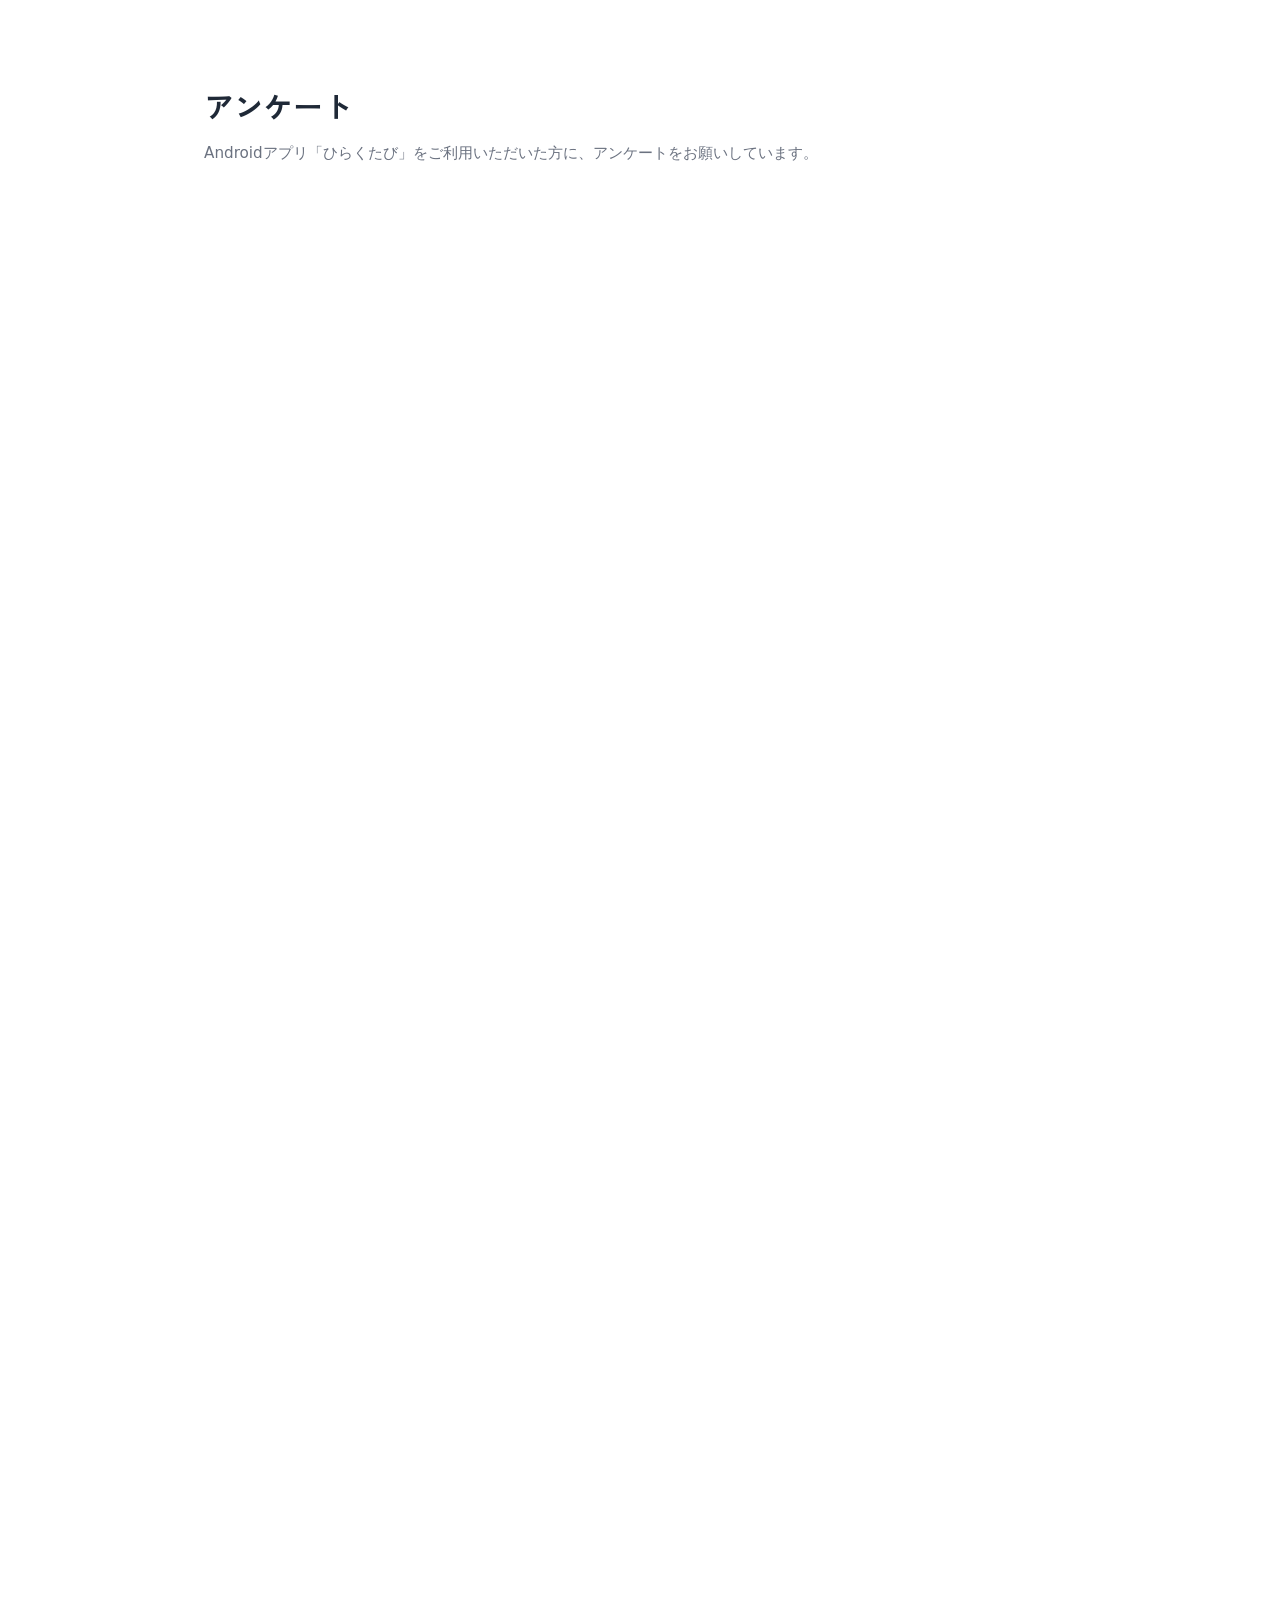
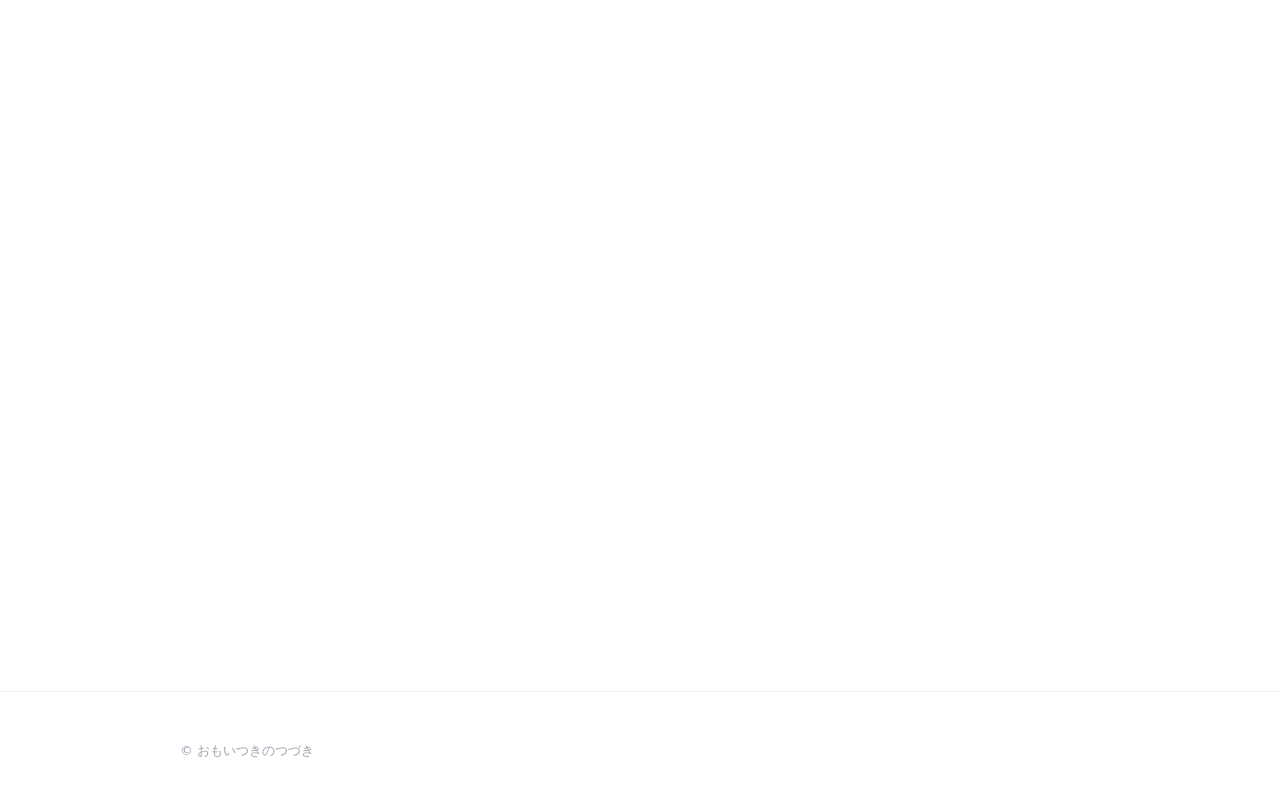
==== hirakutabi/survey/index.html @ 5fdec584 "Create omotsuzu site and Hirakutabi pages" ====
<!DOCTYPE html>
<html lang="ja">
<head>
  <meta charset="UTF-8">
  <meta name="viewport" content="width=device-width, initial-scale=1.0">
  <title>アンケート | おもいつきのつづき</title>
  <meta name="description" content="学習アプリ「ひらくたび」についてのアンケートです。">
  <meta name="robots" content="noindex, nofollow, noarchive">
  
  <!-- Favicon -->
  <link rel="icon" href="../favicon.ico" sizes="any">
  <link rel="icon" href="../favicon.png" type="image/png">
  <link rel="apple-touch-icon" href="../apple-touch-icon.png">

  <!-- Google Fonts: Zen Kaku Gothic New -->
  <link rel="preconnect" href="https://fonts.googleapis.com">
  <link rel="preconnect" href="https://fonts.gstatic.com" crossorigin>
  <link href="https://fonts.googleapis.com/css2?family=Zen+Kaku+Gothic+New:wght@500;700&display=swap" rel="stylesheet">

  <link rel="stylesheet" href="../css/style.css">
</head>
<body class="survey-standalone">
  <main class="main-content">
    
    <div class="page-header">
      <h1 class="page-title">アンケート</h1>
      <p class="page-subtitle">Androidアプリ「ひらくたび」をご利用いただいた方に、アンケートをお願いしています。</p>
    </div>

    <iframe src="https://docs.google.com/forms/d/e/1FAIpQLSchRiVgLgGL_XYzbhzI0G4W3IaTPYJykDXBEV6AF2oDt5JIxA/viewform?embedded=true" width="640" height="1996" frameborder="0" marginheight="0" marginwidth="0">読み込んでいます…</iframe>

  </main>

  <footer class="site-footer">
    <div class="footer-container">
      <p class="copyright">&copy; おもいつきのつづき</p>
    </div>
  </footer>
</body>
</html>
---- hirakutabi/css/style.css ----
@import url('https://fonts.googleapis.com/css2?family=Zen+Kaku+Gothic+New:wght@500;700&display=swap');

:root {
  /* Hirakutabi Subtle Accent Color System */
  --primary: #0d5c63;              /* 青緑 (Teal Accent) */
  --primary-hover: #084348;
  --primary-light: #f0f7f7;
  
  --bg-warm: #f7f3eb;             /* ベージュ (Beige Accent) */
  --bg-warm-border: #e8e2d5;
  
  --bg-main: #ffffff;
  --bg-sub: #faf9f6;
  --bg-card: #ffffff;
  
  --text-main: #1f2937;            /* やわらかいダークグレー */
  --text-muted: #6b7280;
  --text-light: #9ca3af;
  
  --border-color: #f3f4f6;
  --border-strong: #e5e7eb;
  
  --radius-sm: 8px;
  --radius-md: 12px;
  --radius-lg: 16px;
  
  --transition-fast: 0.15s cubic-bezier(0.4, 0, 0.2, 1);
  --transition-normal: 0.2s cubic-bezier(0.4, 0, 0.2, 1);
}

/* Base Styles */
* {
  box-sizing: border-box;
  margin: 0;
  padding: 0;
}

html {
  font-size: 16px;
  scroll-behavior: smooth;
}

/* 本文・ナビ・ボタンは OS標準 system-ui */
body {
  font-family: system-ui, -apple-system, BlinkMacSystemFont, "Hiragino Sans", "Yu Gothic", sans-serif;
  color: var(--text-main);
  background-color: var(--bg-main);
  min-height: 100vh;
  display: flex;
  flex-direction: column;
  line-height: 1.75;
  -webkit-font-smoothing: antialiased;
}

/* ブランド名および主要見出しは Zen Kaku Gothic New */
.site-brand,
h1,
h2,
.hero-app-name,
.page-title,
.section-title-minimal {
  font-family: 'Zen Kaku Gothic New', sans-serif;
  font-weight: 600;
}

/* Accessibility: Focus Visible */
:focus-visible {
  outline: 2px solid var(--primary);
  outline-offset: 3px;
  border-radius: 4px;
}

button:focus:not(:focus-visible),
a:focus:not(:focus-visible),
summary:focus:not(:focus-visible) {
  outline: none;
}

/* Header & Navigation */
.site-header {
  background: rgba(255, 255, 255, 0.95);
  backdrop-filter: blur(8px);
  -webkit-backdrop-filter: blur(8px);
  border-bottom: 1px solid var(--border-color);
  position: sticky;
  top: 0;
  z-index: 100;
}

.header-container {
  max-width: 920px;
  margin: 0 auto;
  padding: 1.1rem 1.5rem;
  display: flex;
  align-items: center;
  justify-content: space-between;
}

/* ヘッダーブランド: 「お」アイコン削除、文字のみで構成 */
.site-brand {
  text-decoration: none;
  color: var(--text-main);
  font-size: 1.15rem;
  font-weight: 600;
  letter-spacing: 0.02em;
  white-space: nowrap;
  transition: opacity var(--transition-fast);
}

.site-brand:hover {
  opacity: 0.75;
}

.nav-links {
  display: flex;
  align-items: center;
  gap: 1.75rem;
  list-style: none;
}

.nav-links a {
  text-decoration: none;
  color: var(--text-muted);
  font-size: 0.9rem;
  font-weight: 500;
  transition: color var(--transition-fast);
}

.nav-links a:hover,
.nav-links a.active {
  color: var(--primary);
  font-weight: 600;
}

.mobile-menu-btn {
  display: none;
  background: none;
  border: none;
  color: var(--text-main);
  font-size: 1.35rem;
  cursor: pointer;
  padding: 0.25rem;
}

/* Main Container */
main.main-content {
  flex: 1;
  max-width: 920px;
  width: 100%;
  margin: 0 auto;
  padding: 3rem 1.5rem 5rem;
}

/* Brand Top */
.brand-page {
  min-height: 0;
}

.brand-header {
  position: static;
  background: var(--bg-main);
  backdrop-filter: none;
  -webkit-backdrop-filter: none;
}

.brand-header .header-container {
  max-width: 760px;
  padding-top: 0.8rem;
  padding-bottom: 0.8rem;
}

.brand-header .site-brand {
  color: var(--text-muted);
  font-size: 0.88rem;
  font-weight: 500;
  letter-spacing: 0.03em;
}

main.brand-home {
  flex: none;
  max-width: 760px;
  padding-top: 3.4rem;
  padding-bottom: 0;
}

.brand-intro {
  padding-bottom: 2.75rem;
  margin-bottom: 2.25rem;
  border-bottom: 1px solid var(--border-color);
}

.brand-title {
  margin-bottom: 0.75rem;
  color: var(--text-main);
  font-size: clamp(2rem, 4vw, 2.65rem);
  line-height: 1.35;
  letter-spacing: -0.02em;
}

.brand-lead {
  max-width: 700px;
  color: var(--text-muted);
  font-size: 0.98rem;
  line-height: 1.8;
}

.products-section .section-header-minimal {
  margin-bottom: 0.9rem;
}

.products-section .section-title-minimal {
  font-size: 1rem;
}

.product-list {
  display: grid;
  gap: 0.85rem;
}

.product-item {
  display: flex;
  align-items: flex-start;
  gap: 1.1rem;
  padding: 1.15rem 1.2rem;
  border: 1px solid var(--border-strong);
  border-radius: 10px;
}

.product-link-icon {
  width: 58px;
  height: 58px;
  flex-shrink: 0;
  object-fit: cover;
  border: 1px solid var(--bg-warm-border);
  border-radius: 13px;
}

.product-link-body {
  flex: 1;
  min-width: 0;
}

.product-link-body h3 {
  margin-bottom: 0.15rem;
  font-family: 'Zen Kaku Gothic New', sans-serif;
  font-size: 1.08rem;
  font-weight: 600;
}

.product-catch {
  margin-bottom: 0.15rem;
  color: var(--primary);
  font-size: 0.88rem;
  font-weight: 600;
}

.product-description {
  color: var(--text-muted);
  font-size: 0.88rem;
  line-height: 1.65;
}

.product-detail-link {
  display: inline-block;
  margin-top: 0.45rem;
  color: var(--primary);
  font-size: 0.85rem;
  font-weight: 600;
  text-decoration: none;
}

.product-detail-link:hover {
  text-decoration: underline;
  text-underline-offset: 0.2em;
}

.brand-footer {
  margin-top: 3rem;
  padding-top: 1.5rem;
  padding-bottom: 2rem;
}

.brand-footer .footer-container {
  max-width: 760px;
  gap: 0;
}

.survey-standalone main.main-content {
  padding-top: 5rem;
}

/* Hirakutabi-Focused Minimal Hero Section */
.hero-section-hirakutabi {
  display: flex;
  flex-direction: column;
  align-items: flex-start;
  margin-bottom: 3.5rem;
}

.hero-app-header {
  display: flex;
  align-items: center;
  gap: 1.25rem;
  margin-bottom: 1.25rem;
}

/* 「ひらくたび」アプリアイコン: 存在感をしっかり出すサイズ (72px) */
.hero-app-icon {
  width: 72px;
  height: 72px;
  border-radius: var(--radius-lg);
  object-fit: cover;
  flex-shrink: 0;
  border: 1px solid var(--bg-warm-border);
}

.hero-app-title-group {
  display: flex;
  flex-direction: column;
}

.hero-app-name {
  font-size: 2.2rem;
  font-weight: 700;
  letter-spacing: -0.01em;
  line-height: 1.25;
  color: var(--text-main);
}

.hero-app-catch {
  font-size: 1.1rem;
  font-weight: 600;
  color: var(--primary);
  margin-top: 0.2rem;
}

.hero-app-sub {
  color: var(--text-muted);
  font-size: 0.98rem;
  line-height: 1.7;
  margin-bottom: 1.75rem;
  max-width: 580px;
}

.hero-cta-group {
  display: flex;
  align-items: center;
  gap: 1rem;
  flex-wrap: wrap;
}

/* Accent Buttons & Badges */
.btn-primary {
  display: inline-flex;
  align-items: center;
  gap: 0.4rem;
  padding: 0.65rem 1.25rem;
  background: var(--primary);
  color: #ffffff;
  text-decoration: none;
  font-weight: 600;
  font-size: 0.9rem;
  border-radius: var(--radius-sm);
  transition: background var(--transition-fast), transform var(--transition-fast);
}

.btn-primary:hover {
  background: var(--primary-hover);
}

.status-badge-warm {
  display: inline-flex;
  align-items: center;
  padding: 0.6rem 0.95rem;
  background: var(--bg-warm);
  color: #574d3f;
  border: 1px solid var(--bg-warm-border);
  border-radius: var(--radius-sm);
  font-size: 0.82rem;
  font-weight: 500;
}

/* Minimal Section Headers */
.section-header-minimal {
  margin-bottom: 1.5rem;
}

.section-title-minimal {
  font-size: 1.2rem;
  font-weight: 600;
  color: var(--text-main);
  letter-spacing: -0.01em;
  margin-bottom: 0.35rem;
}

.section-desc-minimal {
  font-size: 0.9rem;
  color: var(--text-muted);
}

/* Minimal Grid Layout for Material Cards */
.materials-grid {
  display: grid;
  grid-template-columns: repeat(1, minmax(0, 1fr));
  gap: 1.25rem;
}

@media (min-width: 580px) {
  .materials-grid {
    grid-template-columns: repeat(2, minmax(0, 1fr));
  }
}

@media (min-width: 860px) {
  .materials-grid {
    grid-template-columns: repeat(3, minmax(0, 1fr));
  }
}

/* Minimal Material Card */
.material-card {
  background: var(--bg-card);
  border: 1px solid var(--border-strong);
  border-radius: var(--radius-md);
  padding: 1.25rem;
  display: flex;
  flex-direction: column;
  text-decoration: none;
  color: inherit;
  transition: border-color var(--transition-fast), transform var(--transition-fast);
}

.material-card:hover {
  border-color: var(--primary);
  transform: translateY(-2px);
}

.card-image-wrapper {
  width: 100%;
  aspect-ratio: 1 / 1;
  max-height: 160px;
  background: var(--bg-sub);
  border-radius: var(--radius-sm);
  margin-bottom: 1rem;
  overflow: hidden;
  display: flex;
  align-items: center;
  justify-content: center;
  border: 1px solid var(--border-color);
  padding: 0.75rem;
}

.card-image-wrapper img {
  width: 100%;
  height: 100%;
  object-fit: contain;
}

.card-body {
  display: flex;
  flex-direction: column;
  flex: 1;
}

.card-title {
  font-size: 0.98rem;
  font-weight: 600;
  font-family: 'Zen Kaku Gothic New', sans-serif;
  line-height: 1.4;
  margin-bottom: 0.35rem;
  color: var(--text-main);
}

.card-desc {
  font-size: 0.85rem;
  color: var(--text-muted);
  margin-bottom: 1.25rem;
  flex: 1;
  line-height: 1.6;
}

.card-footer {
  display: flex;
  align-items: center;
  justify-content: space-between;
  padding-top: 0.75rem;
  border-top: 1px solid var(--border-color);
}

.file-type-badge {
  font-size: 0.72rem;
  font-weight: 500;
  color: var(--text-light);
}

.download-btn {
  font-size: 0.85rem;
  font-weight: 600;
  color: var(--primary);
  display: inline-flex;
  align-items: center;
  gap: 0.25rem;
}

.material-card:hover .download-btn {
  color: var(--primary-hover);
}

/* Page Containers */
.page-header {
  margin-bottom: 2.5rem;
}

.page-title {
  font-size: 1.85rem;
  font-weight: 600;
  color: var(--text-main);
  letter-spacing: -0.01em;
  margin-bottom: 0.5rem;
}

.page-subtitle {
  color: var(--text-muted);
  font-size: 0.95rem;
}

.content-block {
  margin-bottom: 3rem;
}

.content-block h2 {
  font-size: 1.15rem;
  font-weight: 600;
  font-family: 'Zen Kaku Gothic New', sans-serif;
  margin: 1.75rem 0 0.75rem;
  color: var(--text-main);
}

.content-block h2:first-child {
  margin-top: 0;
}

.content-block p {
  margin-bottom: 1rem;
  font-size: 0.95rem;
  color: var(--text-main);
  line-height: 1.8;
}

.content-block ul, .content-block ol {
  margin-bottom: 1rem;
  padding-left: 1.4rem;
}

.content-block li {
  margin-bottom: 0.4rem;
  font-size: 0.95rem;
  color: var(--text-main);
}

/* Native FAQ Accordion */
.faq-list {
  display: flex;
  flex-direction: column;
  gap: 0.75rem;
}

details.faq-item {
  background: var(--bg-card);
  border: 1px solid var(--border-strong);
  border-radius: var(--radius-md);
  overflow: hidden;
  transition: border-color var(--transition-fast);
}

details.faq-item[open] {
  border-color: var(--primary);
}

summary.faq-question {
  padding: 1.1rem 1.25rem;
  font-size: 0.98rem;
  font-weight: 600;
  color: var(--text-main);
  cursor: pointer;
  display: flex;
  align-items: center;
  justify-content: space-between;
  gap: 1rem;
  list-style: none;
  user-select: none;
}

summary.faq-question::-webkit-details-marker {
  display: none;
}

.faq-q-tag {
  font-weight: 700;
  color: var(--primary);
  margin-right: 0.5rem;
}

.faq-toggle-icon {
  font-size: 0.85rem;
  color: var(--text-light);
  transition: transform var(--transition-normal);
}

details[open] summary.faq-question .faq-toggle-icon {
  transform: rotate(180deg);
  color: var(--primary);
}

.faq-answer {
  padding: 1rem 1.25rem 1.25rem;
  border-top: 1px solid var(--border-color);
  background: var(--bg-sub);
}

.faq-answer p {
  color: var(--text-main);
  font-size: 0.92rem;
  line-height: 1.75;
}

/* Minimal Footer */
.site-footer {
  background: var(--bg-main);
  border-top: 1px solid var(--border-color);
  padding: 3rem 1.5rem 2.5rem;
  margin-top: auto;
}

.footer-container {
  max-width: 920px;
  margin: 0 auto;
  display: flex;
  flex-direction: column;
  align-items: flex-start;
  gap: 1.5rem;
}

.footer-nav {
  display: flex;
  gap: 1.5rem;
  list-style: none;
  flex-wrap: wrap;
}

.footer-nav a {
  text-decoration: none;
  color: var(--text-muted);
  font-size: 0.85rem;
  transition: color var(--transition-fast);
}

.footer-nav a:hover {
  color: var(--primary);
}

.copyright {
  color: var(--text-light);
  font-size: 0.8rem;
}

/* Responsive Overrides */
@media (max-width: 640px) {
  .nav-links {
    display: none;
    position: absolute;
    top: 100%;
    left: 0;
    right: 0;
    background: #ffffff;
    flex-direction: column;
    padding: 1.25rem 1.5rem;
    border-bottom: 1px solid var(--border-strong);
    gap: 1rem;
    align-items: flex-start;
  }
  
  .nav-links.show {
    display: flex;
  }

  .mobile-menu-btn {
    display: block;
  }

  .hero-app-header {
    align-items: flex-start;
  }

  .hero-app-icon {
    width: 60px;
    height: 60px;
  }
  
  .hero-app-name {
    font-size: 1.85rem;
  }

  .hero-app-catch {
    font-size: 1.05rem;
  }

  .footer-container {
    align-items: center;
    text-align: center;
  }
  
  .footer-nav {
    justify-content: center;
  }

  main.brand-home {
    padding: 2.6rem 1.25rem 0;
  }

  .brand-intro {
    padding-bottom: 2.25rem;
    margin-bottom: 2rem;
  }

  .brand-title {
    font-size: 1.85rem;
  }

  .brand-lead {
    font-size: 0.95rem;
  }

  .brand-header .header-container {
    padding: 0.75rem 1.25rem;
  }

  .product-item {
    gap: 0.9rem;
    padding: 1rem;
  }

  .product-link-icon {
    width: 52px;
    height: 52px;
  }

  .product-description {
    overflow-wrap: anywhere;
  }

  .brand-footer {
    margin-top: 2.5rem;
    padding: 1.35rem 1.25rem 1.75rem;
  }

  .brand-footer .footer-container {
    align-items: flex-start;
    text-align: left;
  }
}
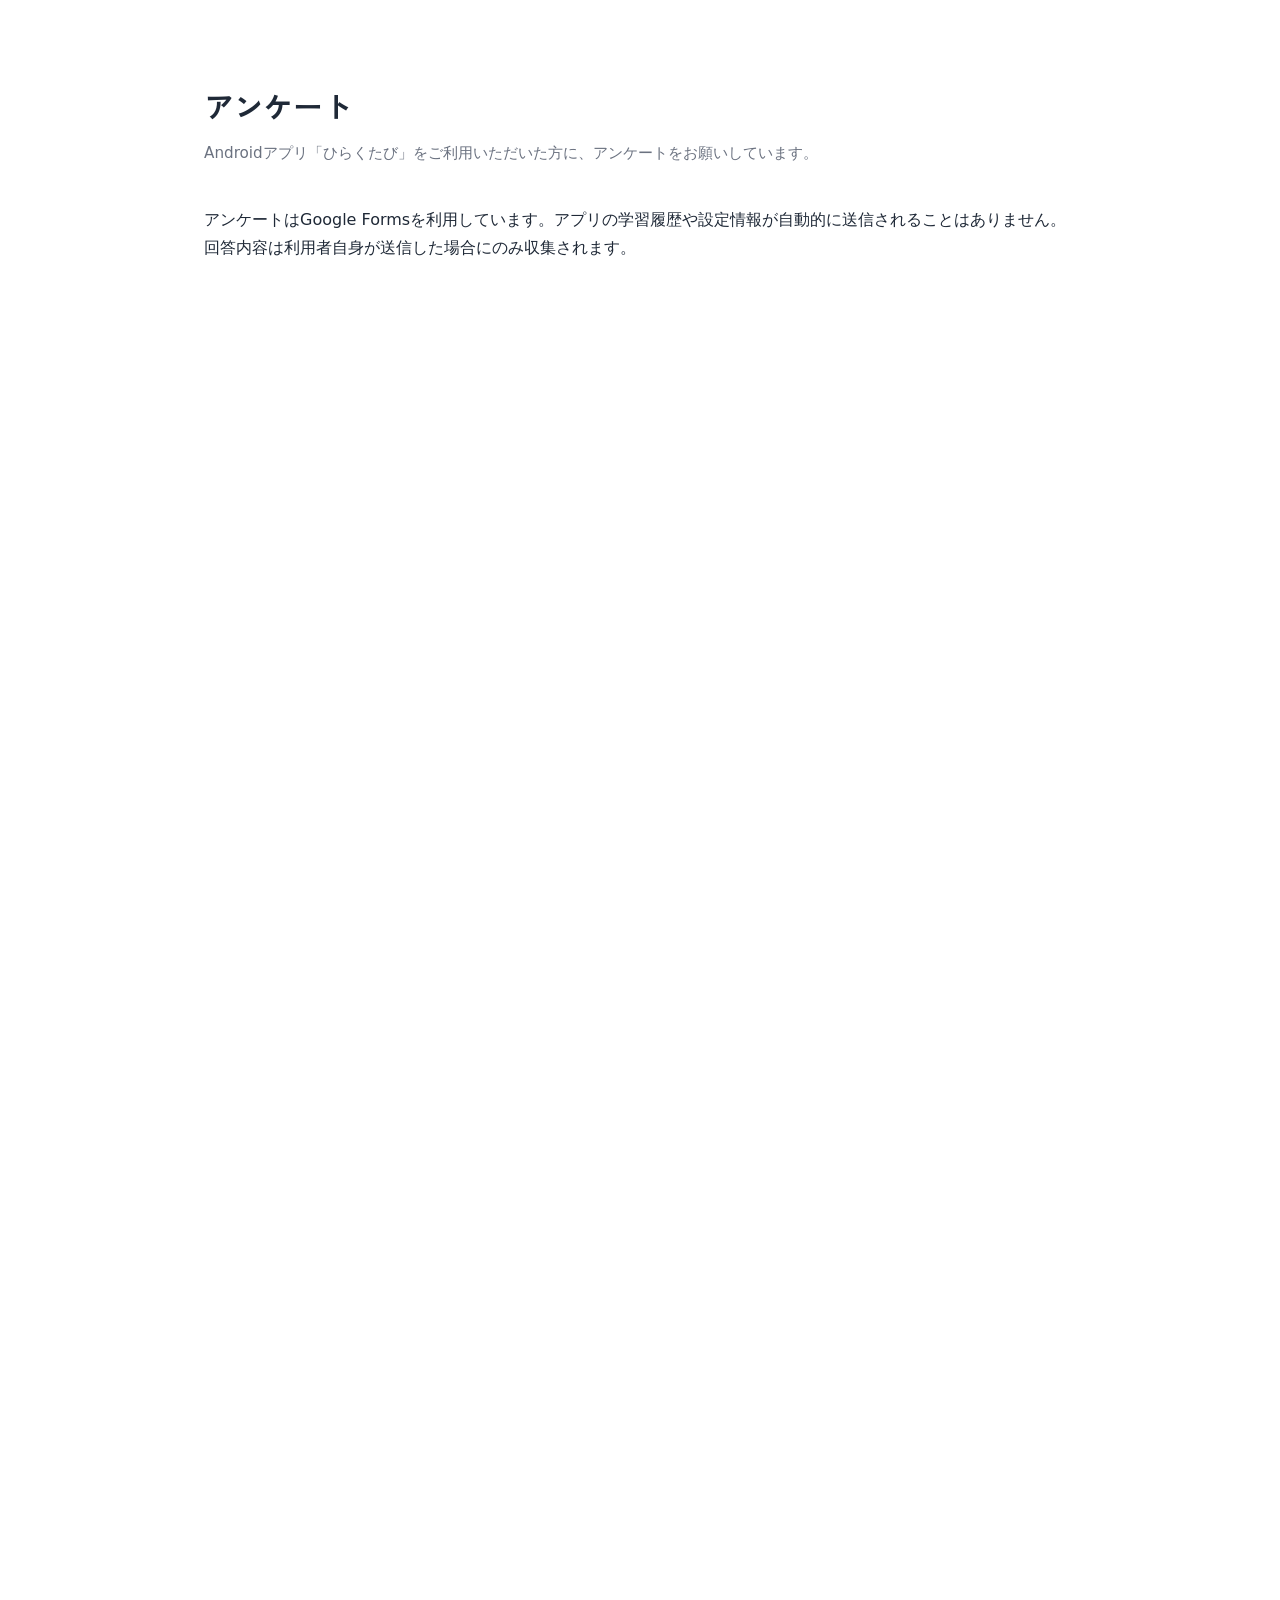
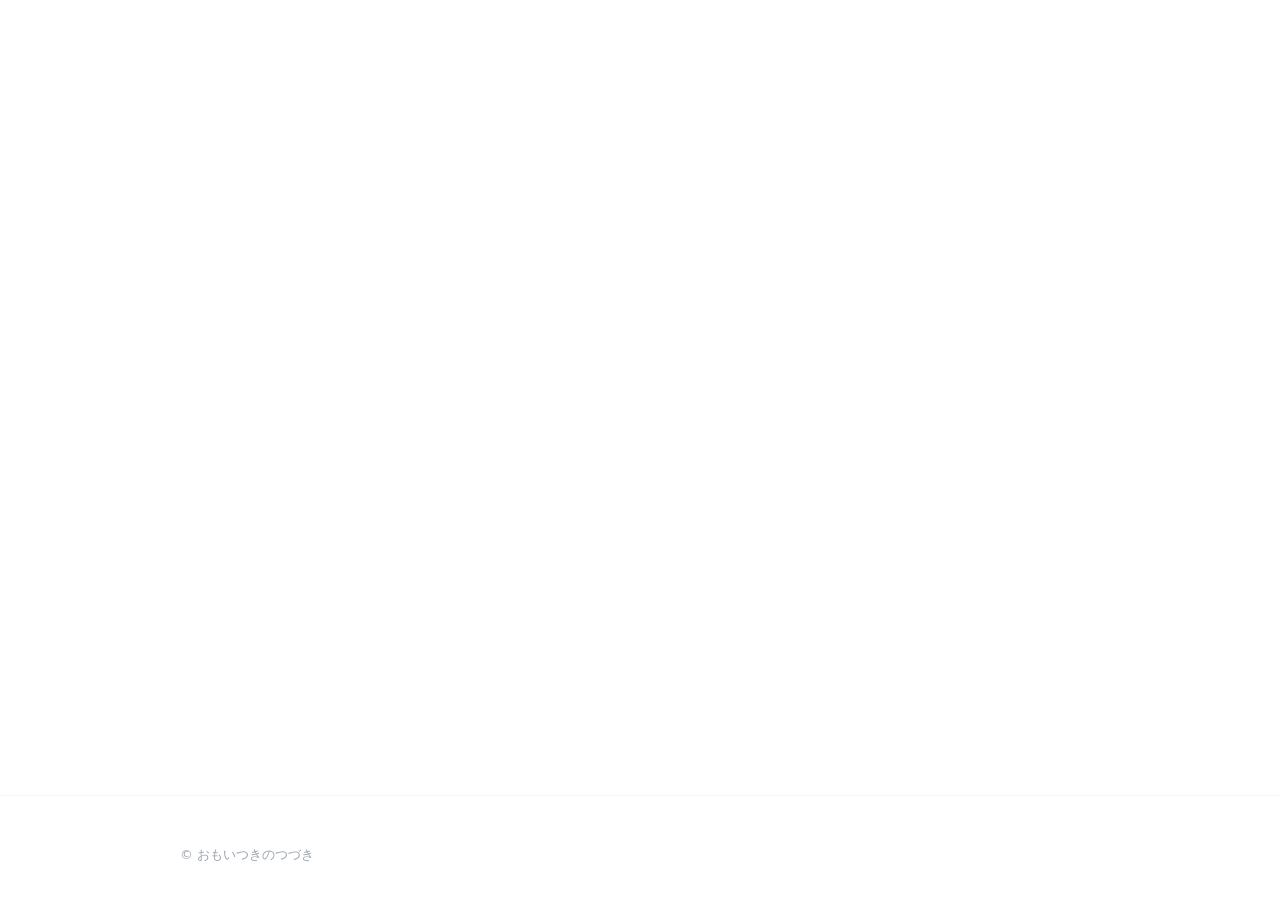
==== commit 3ed08047: "Update privacy and support content" ====
--- a/hirakutabi/survey/index.html
+++ b/hirakutabi/survey/index.html
@@ -26,7 +26,9 @@
       <h1 class="page-title">アンケート</h1>
       <p class="page-subtitle">Androidアプリ「ひらくたび」をご利用いただいた方に、アンケートをお願いしています。</p>
     </div>
-
+    <div class="content-block">
+      アンケートはGoogle Formsを利用しています。アプリの学習履歴や設定情報が自動的に送信されることはありません。回答内容は利用者自身が送信した場合にのみ収集されます。
+    </div>
     <iframe src="https://docs.google.com/forms/d/e/1FAIpQLSchRiVgLgGL_XYzbhzI0G4W3IaTPYJykDXBEV6AF2oDt5JIxA/viewform?embedded=true" width="640" height="1996" frameborder="0" marginheight="0" marginwidth="0">読み込んでいます…</iframe>
 
   </main>
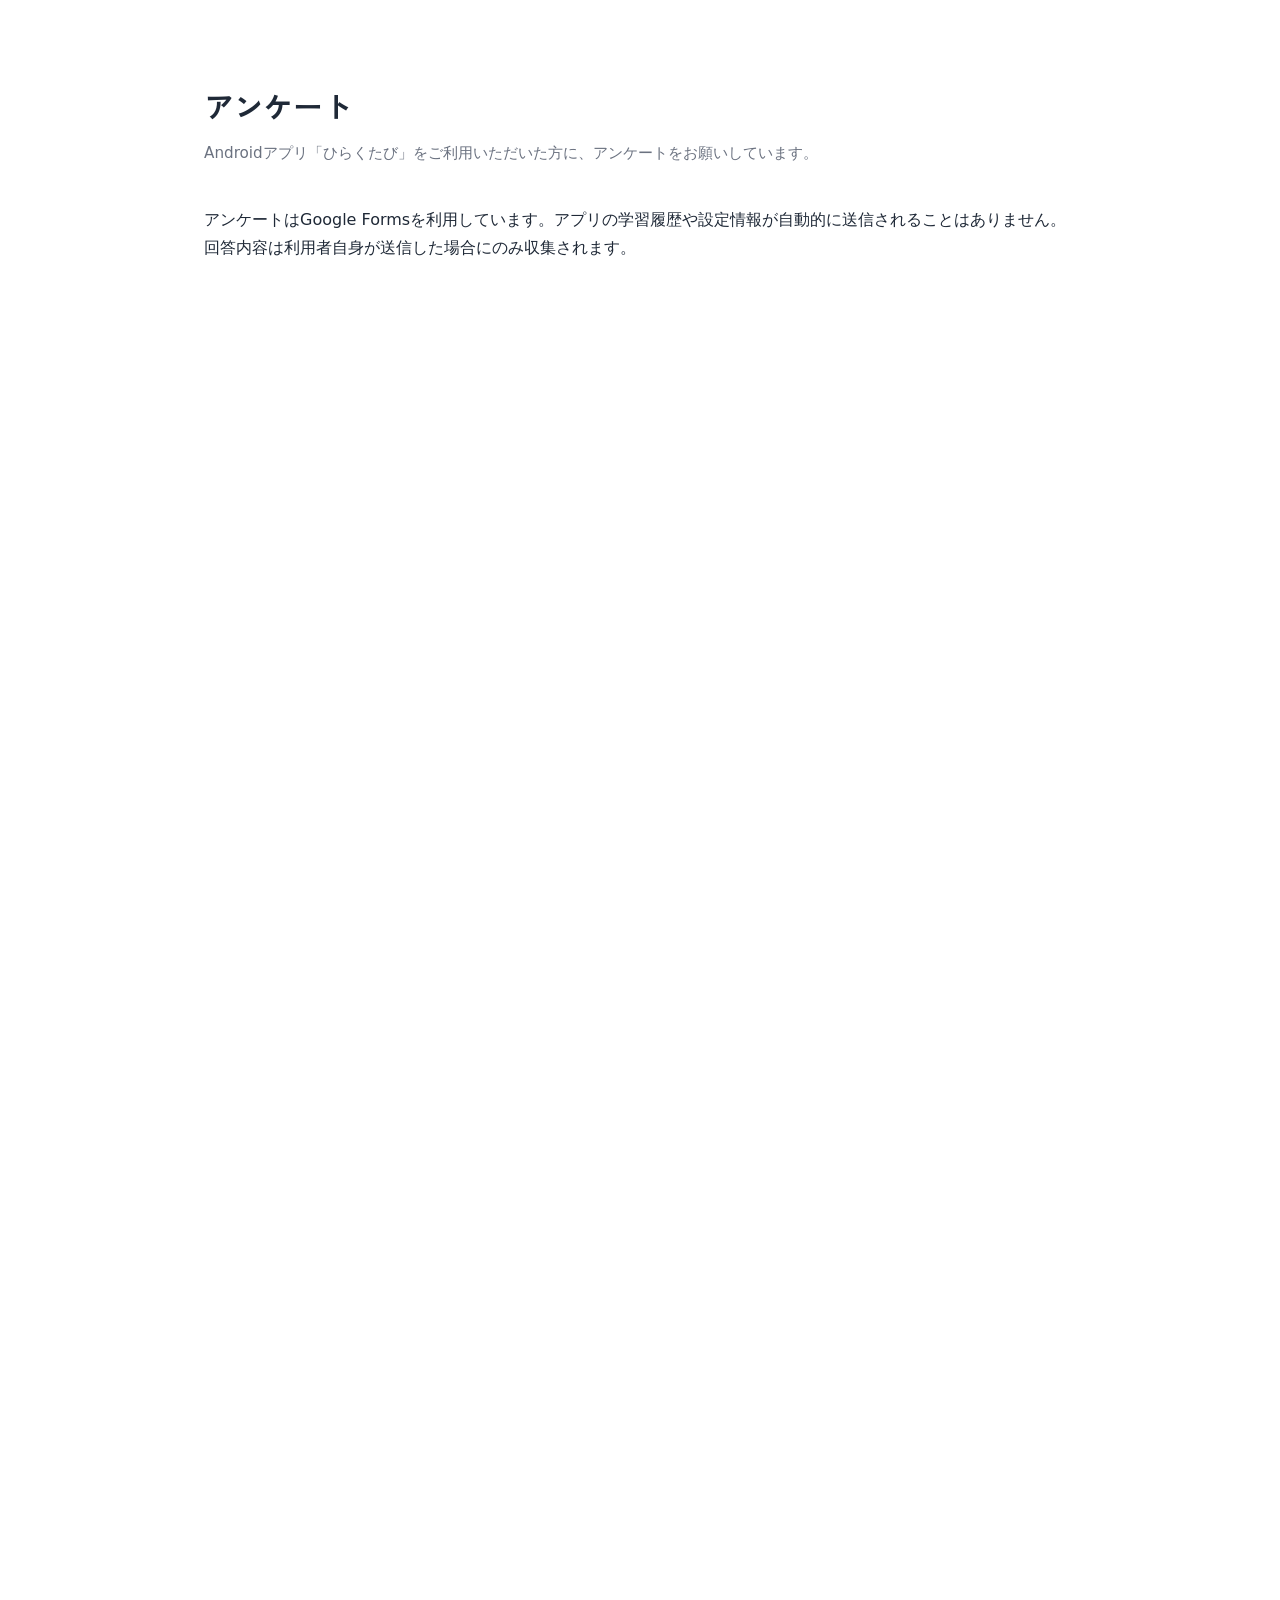
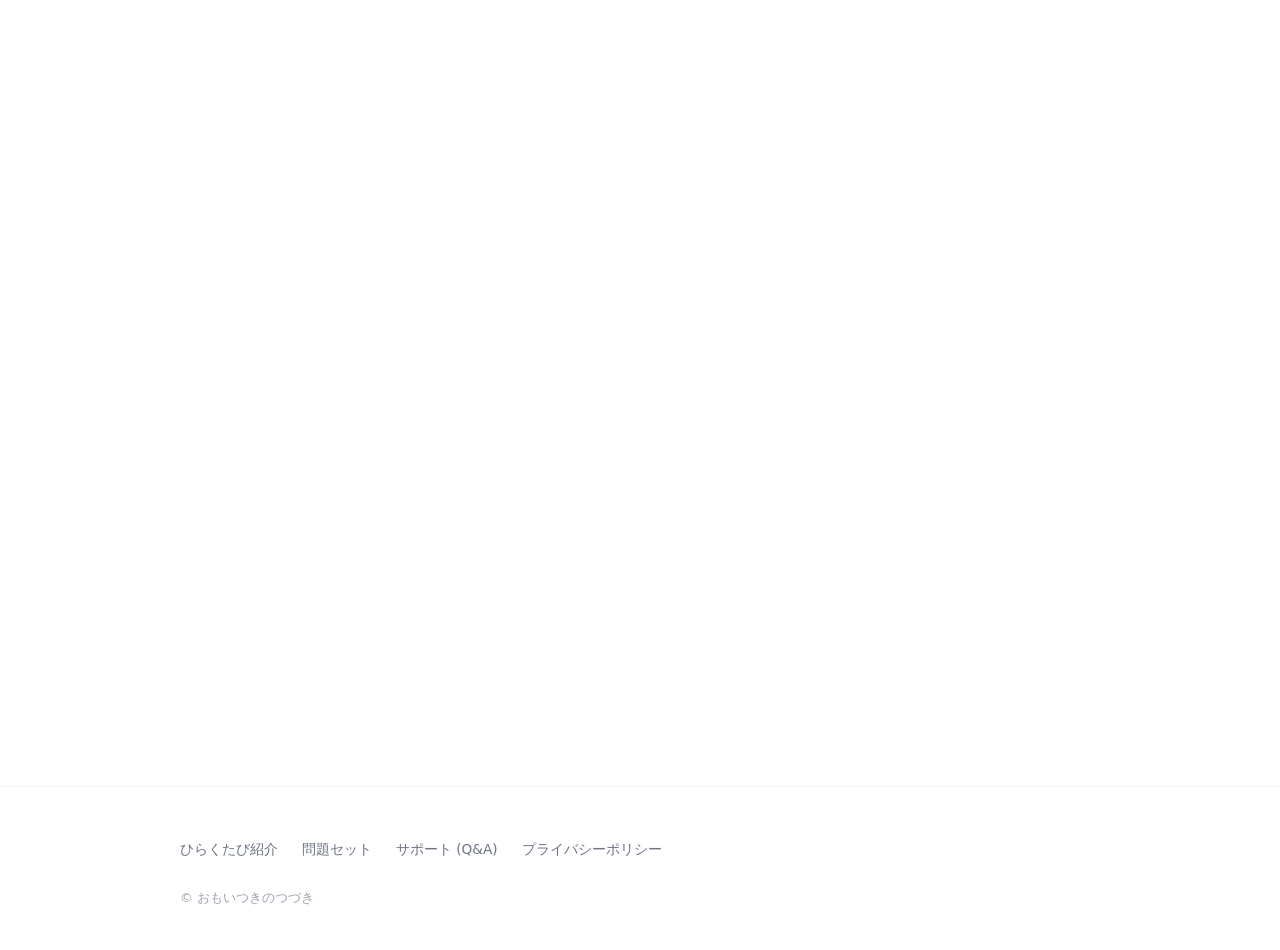
==== commit 76fb7921: "Publish question sets and refresh support pages" ====
--- a/hirakutabi/survey/index.html
+++ b/hirakutabi/survey/index.html
@@ -29,14 +29,23 @@
     <div class="content-block">
       アンケートはGoogle Formsを利用しています。アプリの学習履歴や設定情報が自動的に送信されることはありません。回答内容は利用者自身が送信した場合にのみ収集されます。
     </div>
-    <iframe src="https://docs.google.com/forms/d/e/1FAIpQLSchRiVgLgGL_XYzbhzI0G4W3IaTPYJykDXBEV6AF2oDt5JIxA/viewform?embedded=true" width="640" height="1996" frameborder="0" marginheight="0" marginwidth="0">読み込んでいます…</iframe>
-
+    <div class="survey-form">
+     <iframe src="https://docs.google.com/forms/d/e/1FAIpQLSchRiVgLgGL_XYzbhzI0G4W3IaTPYJykDXBEV6AF2oDt5JIxA/viewform?embedded=true" height="1996" frameborder="0" marginheight="0" marginwidth="0">読み込んでいます…
+    </iframe>
+   </div>
   </main>
 
   <footer class="site-footer">
     <div class="footer-container">
+      <ul class="footer-nav">
+        <li><a href="../index.html">ひらくたび紹介</a></li>
+        <li><a href="../materials.html">問題セット</a></li>
+        <li><a href="../support.html">サポート (Q&amp;A)</a></li>
+        <li><a href="../privacy.html">プライバシーポリシー</a></li>
+      </ul>
       <p class="copyright">&copy; おもいつきのつづき</p>
     </div>
   </footer>
+
 </body>
 </html>
--- a/hirakutabi/css/style.css
+++ b/hirakutabi/css/style.css
@@ -663,6 +663,14 @@
   color: var(--text-light);
   font-size: 0.8rem;
 }
+
+.survey-form iframe {
+  display: block;
+  width: 100%;
+  height: 1996px;
+  border: 0;
+}
+
 
 /* Responsive Overrides */
 @media (max-width: 640px) {
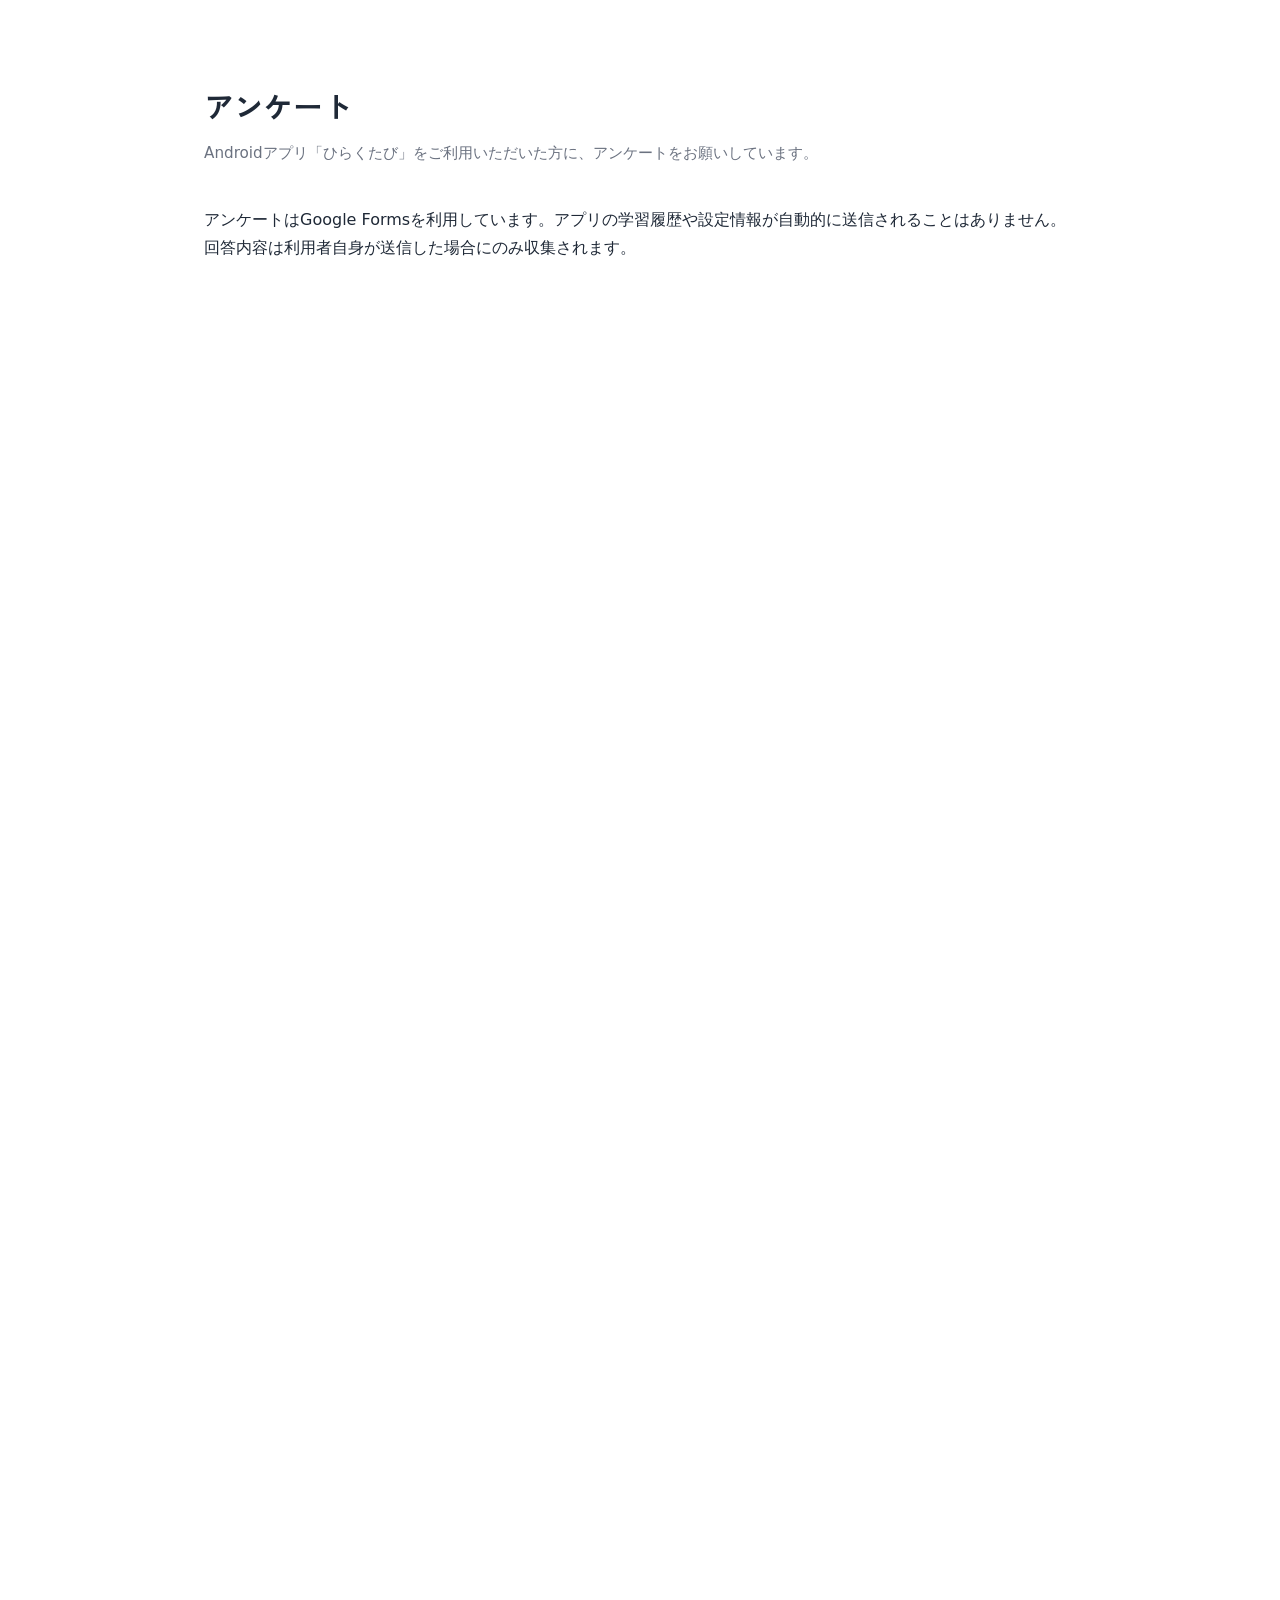
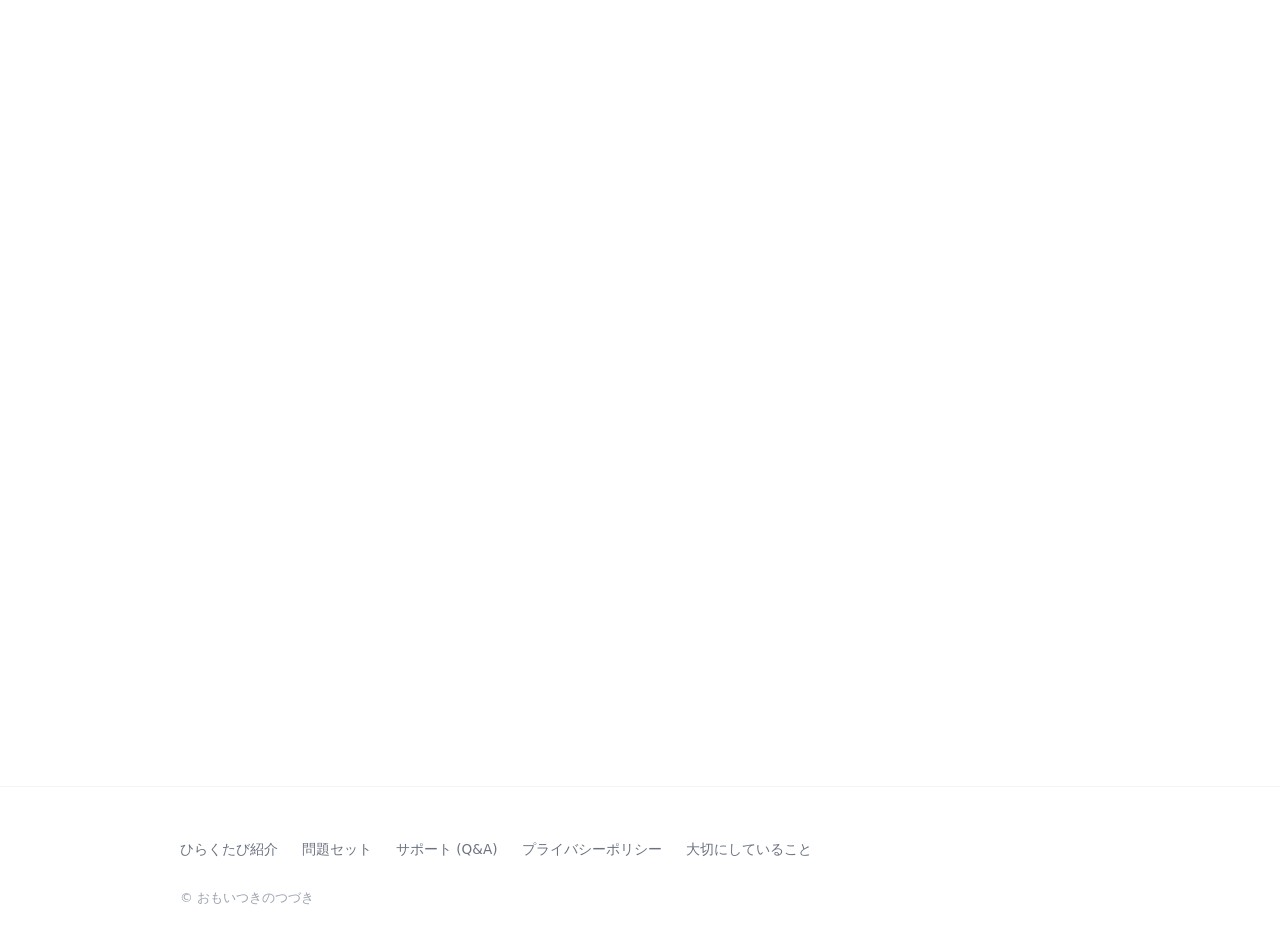
==== commit 1be97cce: "about page implemented" ====
--- a/hirakutabi/survey/index.html
+++ b/hirakutabi/survey/index.html
@@ -1,6 +1,14 @@
 <!DOCTYPE html>
 <html lang="ja">
 <head>
+  <!-- Google tag (gtag.js) -->
+  <script async src="https://www.googletagmanager.com/gtag/js?id=G-EMWGLFLPD4"></script>
+  <script>
+    window.dataLayer = window.dataLayer || [];
+    function gtag(){dataLayer.push(arguments);}
+    gtag('js', new Date());
+    gtag('config', 'G-EMWGLFLPD4');
+  </script>
   <meta charset="UTF-8">
   <meta name="viewport" content="width=device-width, initial-scale=1.0">
   <title>アンケート | おもいつきのつづき</title>
@@ -42,6 +50,7 @@
         <li><a href="../materials.html">問題セット</a></li>
         <li><a href="../support.html">サポート (Q&amp;A)</a></li>
         <li><a href="../privacy.html">プライバシーポリシー</a></li>
+        <li><a href="../about.html">大切にしていること</a></li>
       </ul>
       <p class="copyright">&copy; おもいつきのつづき</p>
     </div>
--- a/hirakutabi/css/style.css
+++ b/hirakutabi/css/style.css
@@ -380,6 +380,258 @@
   font-weight: 500;
 }
 
+/* Getting Started Guide */
+.getting-started-section {
+  margin-top: 0.5rem;
+}
+
+.getting-started-header {
+  max-width: 680px;
+  margin-bottom: 1.5rem;
+}
+
+.start-steps {
+  border-bottom: 1px solid var(--border-color);
+}
+
+.start-step {
+  display: grid;
+  grid-template-columns: minmax(0, 1fr) minmax(220px, 280px);
+  grid-template-areas: "copy media";
+  align-items: center;
+  gap: clamp(2.5rem, 8vw, 6rem);
+  padding: 2.75rem 0;
+  border-top: 1px solid var(--border-color);
+}
+
+.start-step:nth-child(even) {
+  grid-template-columns: minmax(220px, 280px) minmax(0, 1fr);
+  grid-template-areas: "media copy";
+}
+
+.start-step-copy {
+  grid-area: copy;
+}
+
+.start-step-number {
+  margin-bottom: 0.45rem;
+  color: var(--primary);
+  font-size: 0.76rem;
+  font-weight: 700;
+  letter-spacing: 0.08em;
+}
+
+.start-step-copy h3 {
+  margin-bottom: 0.65rem;
+  font-family: 'Zen Kaku Gothic New', sans-serif;
+  font-size: 1.2rem;
+  font-weight: 600;
+  line-height: 1.5;
+}
+
+.start-step-copy > p:last-child {
+  color: var(--text-muted);
+  font-size: 0.92rem;
+  line-height: 1.85;
+}
+
+.start-step-media {
+  grid-area: media;
+  display: flex;
+  justify-content: center;
+}
+
+.start-step-media img {
+  display: block;
+  width: 100%;
+  max-width: 250px;
+  height: auto;
+  border: 1px solid var(--border-strong);
+  border-radius: 18px;
+}
+
+.advanced-use-section {
+  padding-top: 4rem;
+}
+
+.feature-list {
+  display: grid;
+  grid-template-columns: repeat(2, minmax(0, 1fr));
+  column-gap: 2.5rem;
+  margin-top: 1.5rem;
+}
+
+.feature-item {
+  padding: 1rem 0 1.1rem;
+  border-top: 1px solid var(--border-color);
+}
+
+.feature-item dt {
+  margin-bottom: 0.2rem;
+  font-family: 'Zen Kaku Gothic New', sans-serif;
+  font-size: 0.95rem;
+  font-weight: 600;
+}
+
+.feature-item dd {
+  color: var(--text-muted);
+  font-size: 0.87rem;
+  line-height: 1.7;
+}
+
+.feature-item a,
+.guide-links a {
+  color: var(--primary);
+  text-underline-offset: 0.18em;
+}
+
+.guide-links {
+  display: flex;
+  flex-wrap: wrap;
+  gap: 0.75rem 1.5rem;
+  margin-top: 1.25rem;
+}
+
+.guide-links a {
+  font-size: 0.9rem;
+  font-weight: 600;
+  text-decoration: none;
+}
+
+.guide-links a:hover {
+  text-decoration: underline;
+}
+
+/* Concept Reading */
+.concept-teaser {
+  max-width: 680px;
+  margin-top: 4.5rem;
+  padding-top: 2.75rem;
+  border-top: 1px solid var(--border-color);
+}
+
+.concept-teaser h2 {
+  margin-bottom: 0.65rem;
+  font-family: 'Zen Kaku Gothic New', sans-serif;
+  font-size: 1.05rem;
+  font-weight: 600;
+}
+
+.concept-teaser p {
+  margin-bottom: 0.85rem;
+  color: var(--text-muted);
+  font-size: 0.9rem;
+  line-height: 1.85;
+}
+
+.concept-teaser a {
+  color: var(--primary);
+  font-size: 0.88rem;
+  font-weight: 600;
+  text-decoration: none;
+}
+
+.concept-teaser a:hover {
+  text-decoration: underline;
+  text-underline-offset: 0.2em;
+}
+
+main.reading-main {
+  max-width: 720px;
+  padding-top: 4rem;
+}
+
+.reading-header {
+  margin-bottom: 2.75rem;
+  padding-bottom: 2rem;
+  border-bottom: 1px solid var(--border-color);
+}
+
+.reading-header h1 {
+  font-size: clamp(1.9rem, 4vw, 2.4rem);
+  line-height: 1.45;
+  letter-spacing: -0.015em;
+}
+
+.reading-lead {
+  margin-top: 1rem;
+  color: var(--primary);
+  font-size: 1rem;
+  font-weight: 600;
+  line-height: 1.8;
+}
+
+.reading-content {
+  font-size: 0.98rem;
+  line-height: 2;
+}
+
+.reading-content:empty {
+  min-height: 7rem;
+}
+
+.reading-content h2 {
+  margin: 3rem 0 1rem;
+  font-family: 'Zen Kaku Gothic New', sans-serif;
+  font-size: 1.3rem;
+  font-weight: 600;
+  line-height: 1.55;
+}
+
+.reading-content h2:first-child {
+  margin-top: 0;
+}
+
+.reading-content p {
+  margin-bottom: 1.4rem;
+  color: var(--text-main);
+}
+
+.reading-content ul,
+.reading-content ol {
+  margin-bottom: 1.4rem;
+  padding-left: 1.5rem;
+}
+
+.reading-content li {
+  margin-bottom: 0.55rem;
+}
+
+.reading-feature-list {
+  list-style-position: outside;
+}
+
+.reading-closing {
+  margin-top: 2.75rem;
+  padding-top: 1.75rem;
+  border-top: 1px solid var(--border-color);
+  font-family: 'Zen Kaku Gothic New', sans-serif;
+  font-size: 1.05rem;
+  font-weight: 600;
+  line-height: 1.9;
+}
+
+.reading-links {
+  display: flex;
+  flex-wrap: wrap;
+  gap: 0.75rem 1.5rem;
+  margin-top: 3rem;
+  padding-top: 1.5rem;
+  border-top: 1px solid var(--border-color);
+}
+
+.reading-links a {
+  color: var(--primary);
+  font-size: 0.88rem;
+  font-weight: 600;
+  text-decoration: none;
+}
+
+.reading-links a:hover {
+  text-decoration: underline;
+  text-underline-offset: 0.2em;
+}
+
 /* Minimal Section Headers */
 .section-header-minimal {
   margin-bottom: 1.5rem;
@@ -669,6 +921,31 @@
   width: 100%;
   height: 1996px;
   border: 0;
+}
+
+/* Keep the expanded navigation comfortable after adding the reading page. */
+@media (max-width: 900px) {
+  .nav-links {
+    display: none;
+    position: absolute;
+    top: 100%;
+    left: 0;
+    right: 0;
+    background: #ffffff;
+    flex-direction: column;
+    padding: 1.25rem 1.5rem;
+    border-bottom: 1px solid var(--border-strong);
+    gap: 1rem;
+    align-items: flex-start;
+  }
+
+  .nav-links.show {
+    display: flex;
+  }
+
+  .mobile-menu-btn {
+    display: block;
+  }
 }
 
 
@@ -713,6 +990,77 @@
     font-size: 1.05rem;
   }
 
+  .getting-started-section {
+    margin-top: 0;
+  }
+
+  .start-step,
+  .start-step:nth-child(even) {
+    grid-template-columns: minmax(0, 1fr);
+    grid-template-areas:
+      "copy"
+      "media";
+    gap: 1.5rem;
+    padding: 2.25rem 0;
+  }
+
+  .start-step-media img {
+    max-width: 260px;
+  }
+
+  .advanced-use-section {
+    padding-top: 3rem;
+  }
+
+  .feature-list {
+    grid-template-columns: minmax(0, 1fr);
+    margin-top: 1.25rem;
+  }
+
+  .guide-links {
+    flex-direction: column;
+    align-items: flex-start;
+    gap: 0.65rem;
+  }
+
+  .concept-teaser {
+    margin-top: 3.5rem;
+    padding-top: 2.25rem;
+  }
+
+  main.reading-main {
+    padding-top: 3rem;
+  }
+
+  .reading-header {
+    margin-bottom: 2.25rem;
+    padding-bottom: 1.5rem;
+  }
+
+  .reading-header h1 {
+    font-size: 1.75rem;
+  }
+
+  .reading-content {
+    font-size: 0.95rem;
+    line-height: 1.95;
+  }
+
+  .reading-content h2 {
+    margin-top: 2.5rem;
+    font-size: 1.2rem;
+  }
+
+  .reading-links {
+    flex-direction: column;
+    align-items: flex-start;
+    gap: 0.65rem;
+  }
+
+  .reading-lead {
+    font-size: 0.95rem;
+  }
+
   .footer-container {
     align-items: center;
     text-align: center;
